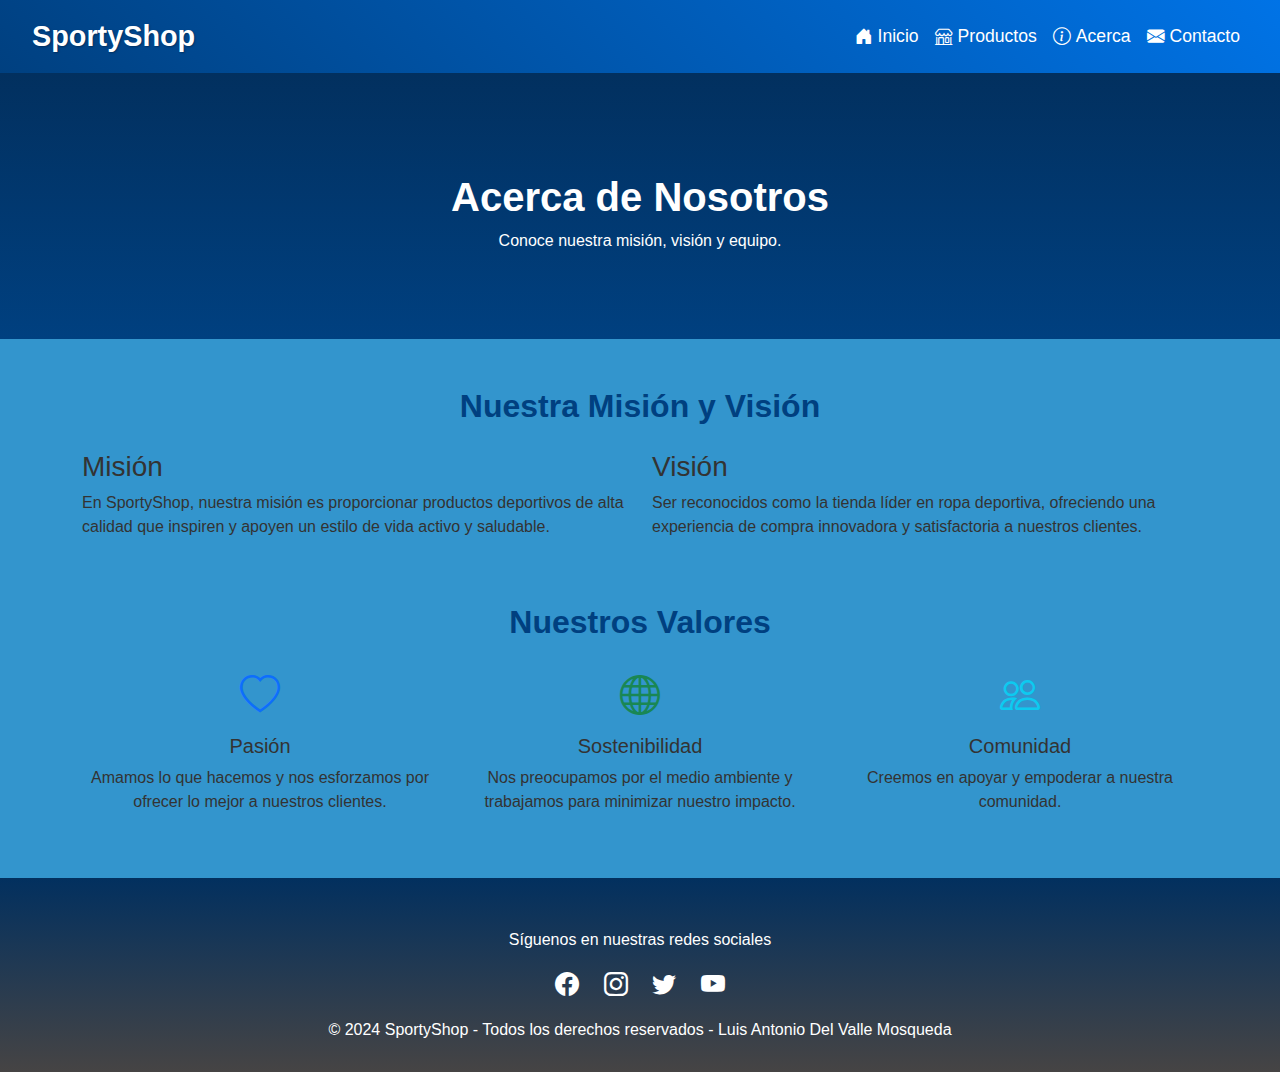
==== acerca.html @ 6645f97a "Add files via upload" ====
<!DOCTYPE html>
<html lang="en">

<head>
    <meta charset="UTF-8">
    <meta name="viewport" content="width=device-width, initial-scale=1.0">
    <title>SportyShop</title>
    <link href="https://cdn.jsdelivr.net/npm/bootstrap@5.3.0-alpha3/dist/css/bootstrap.min.css" rel="stylesheet">
    <link href="https://cdn.jsdelivr.net/npm/bootstrap-icons/font/bootstrap-icons.css" rel="stylesheet">
    <link rel="stylesheet" href="./css/styles.css">
</head>

<body>
    <!-- Navbar -->
    <nav class="navbar navbar-expand-lg navbar-dark bg-dark">
        <div class="container-fluid">
            <a class="navbar-brand" href="#">SportyShop</a>
            <button class="navbar-toggler" type="button" data-bs-toggle="collapse" data-bs-target="#navbarNav"
                aria-controls="navbarNav" aria-expanded="false" aria-label="Toggle navigation">
                <span class="navbar-toggler-icon"></span>
            </button>
            <div class="collapse navbar-collapse" id="navbarNav">
                <ul class="navbar-nav ms-auto">
                    <li class="nav-item">
                        <a class="nav-link" href="index.html"><i class="bi bi-house-door-fill"></i> Inicio</a>
                    </li>
                    <li class="nav-item">
                        <a class="nav-link" href="productos.html"><i class="bi bi-shop"></i> Productos</a>
                    </li>
                    <li class="nav-item">
                        <a class="nav-link" href="acerca.html"><i class="bi bi-info-circle"></i> Acerca</a>
                    </li>
                    <li class="nav-item">
                        <a class="nav-link" href="contacto.html"><i class="bi bi-envelope-fill"></i> Contacto</a>
                    </li>
                </ul>
            </div>
        </div>
    </nav>

    <!-- Hero Section -->
    <header class="hero text-center text-white">
        <div class="container text-center">
            <h1>Acerca de Nosotros</h1>
            <p>Conoce nuestra misión, visión y equipo.</p>
        </div>
    </header>

    <main class="container my-5">
        <!-- Misión y Visión -->
        <section class="mb-5">
            <h2 class="text-center mb-4">Nuestra Misión y Visión</h2>
            <div class="row">
                <div class="col-md-6">
                    <h3>Misión</h3>
                    <p>En SportyShop, nuestra misión es proporcionar productos deportivos de alta calidad que inspiren y apoyen un estilo de vida activo y saludable.</p>
                </div>
                <div class="col-md-6">
                    <h3>Visión</h3>
                    <p>Ser reconocidos como la tienda líder en ropa deportiva, ofreciendo una experiencia de compra innovadora y satisfactoria a nuestros clientes.</p>
                </div>
            </div>
        </section>


        <!-- Nuestros Valores -->
        <section>
            <h2 class="text-center mb-4">Nuestros Valores</h2>
            <div class="row text-center">
                <div class="col-md-4">
                    <i class="bi bi-heart text-primary fs-1"></i>
                    <h5 class="mt-2">Pasión</h5>
                    <p>Amamos lo que hacemos y nos esforzamos por ofrecer lo mejor a nuestros clientes.</p>
                </div>
                <div class="col-md-4">
                    <i class="bi bi-globe text-success fs-1"></i>
                    <h5 class="mt-2">Sostenibilidad</h5>
                    <p>Nos preocupamos por el medio ambiente y trabajamos para minimizar nuestro impacto.</p>
                </div>
                <div class="col-md-4">
                    <i class="bi bi-people text-info fs-1"></i>
                    <h5 class="mt-2">Comunidad</h5>
                    <p>Creemos en apoyar y empoderar a nuestra comunidad.</p>
                </div>
            </div>
        </section>
    </main>

    <footer class="footer">
        <div class="container text-center">
            <p>Síguenos en nuestras redes sociales</p>
            <div class="social-icons">
                <a href="#"><i class="bi bi-facebook"></i></a>
                <a href="#"><i class="bi bi-instagram"></i></a>
                <a href="#"><i class="bi bi-twitter"></i></a>
                <a href="#"><i class="bi bi-youtube"></i></a>
            </div>
            <p>&copy; 2024 SportyShop - Todos los derechos reservados - Luis Antonio Del Valle Mosqueda</p>
        </div>
    </footer>

    <script src="https://cdn.jsdelivr.net/npm/bootstrap@5.3.0-alpha3/dist/js/bootstrap.bundle.min.js"></script>
</body>

</html>
---- css/styles.css ----
/* Variables */
:root {
    --black-color: #0a044a;
    --dark-gray: #464444;        /* Gris oscuro */
    --midnight-blue: #02305f;    /* Azul muy oscuro */
    --dark-blue: #004080;        /* Azul oscuro */
    --medium-blue: #0073e6;      /* Azul medio */
    --accent-blue: #66b3ff;      /* Azul claro */
    --light-gray: #2b5bc2;       /* Gris claro para contrastar */
    --white-color: #ffffff;      /* Blanco */
    --color-texto: #333;         /* Gris oscuro para el texto */
    --color-background: #3395cd; /* Fondo de la página */
    --color-principal: #181111;     /* Color principal */
    --color-blanco: #fff;        /* Blanco */
}

/* Reset de estilos */
* {
    margin: 0;
    padding: 0;
    box-sizing: border-box;
}

/* General */
body {
    font-family: Arial, Helvetica, sans-serif;
    line-height: 1.5;
    color: var(--color-texto);
    background-color: var(--color-background);
}

a {
    text-decoration: none;
    color: var(--accent-blue);
}

a:hover {
    color: var(--medium-blue);
}

/* Navbar */
.navbar {
    background: linear-gradient(45deg, var(--dark-blue), var(--medium-blue)); /* Degradado entre azul oscuro y azul medio */
    box-shadow: 0 2px 5px rgba(0, 0, 0, 0.1);
    padding: 10px 20px;
}

.navbar-brand {
    font-size: 1.5rem;
    font-weight: bold;
    color: var(--white-color);
}

.navbar-brand:hover {
    color: var(--accent-blue);
}

/* Hero Section */
.hero {
    background: linear-gradient(to bottom, var(--midnight-blue), var(--dark-blue)); /* Degradado de azul muy oscuro a azul oscuro */
    text-align: center;
    color: var(--white-color);
    padding: 70px 20px;
    margin-bottom: 40px;
    position: relative;
}

.hero h1 {
    font-size: 2.5rem;
    font-weight: bold;
}

.hero button {
    background-color: var(--dark-blue);
    color: var(--white-color);
    padding: 10px 20px;
    border: none;
    border-radius: 5px;
    transition: all 0.3s ease;
}

.hero button:hover {
    background-color: var(--accent-blue);
    transform: scale(1.1);
}

/* Sección de productos */
section h2, section h1 {
    color: var(--dark-blue);
    font-weight: bold;
    margin-bottom: 20px;
}

.card {
    border: 1px solid var(--medium-blue);
    border-radius: 8px;
    box-shadow: 0 5px 15px rgba(0, 0, 0, 0.1);
    transition: transform 0.3s ease, box-shadow 0.3s ease;
}

.card:hover {
    transform: scale(1.05);
    box-shadow: 0 10px 20px rgba(0, 0, 0, 0.3);
}

.card img {
    border-radius: 5px;
    transition: all 0.3s ease;
}

.card img:hover {
    transform: scale(1.1);
}

.card-title {
    font-size: 1.2rem;
    color: var(--dark-gray);
}

.card-text {
    color: var(--dark-blue);
    font-weight: bold;
}

.btn-outline-primary {
    border-color: var(--medium-blue);
    color: var(--medium-blue);
    transition: all 0.3s ease;
}

.btn-outline-primary:hover {
    background-color: var(--medium-blue);
    color: var(--white-color);
}

/* Formulario de contacto */
form {
    background-color: var(--white-color);
    border: 2px solid var(--dark-blue);
    padding: 30px;
    border-radius: 8px;
    box-shadow: 0 5px 15px rgba(0, 0, 0, 0.1);
}

form label {
    font-weight: bold;
    color: var(--dark-gray);
}

form input, form textarea {
    border: 1px solid var(--dark-gray);
    padding: 10px;
    border-radius: 5px;
    transition: all 0.3s ease;
}

form input:focus, form textarea:focus {
    border-color: var(--medium-blue);
    outline: none;
    box-shadow: 0 0 5px var(--medium-blue);
}

form button {
    background-color: var(--dark-blue);
    color: var(--white-color);
    padding: 10px 20px;
    border: none;
    border-radius: 5px;
    transition: background-color 0.3s ease;
}

form button:hover {
    background-color: var(--accent-blue);
}

/* Responsividad */
@media (max-width: 768px) {
    .hero h1 {
        font-size: 2rem;
    }

    .hero button {
        font-size: 0.9rem;
    }

    .card img {
        max-height: 180px;
    }
}

/* Header */
.navbar {
    background: linear-gradient(45deg, var(--dark-blue), var(--medium-blue)); /* Degradado de azul oscuro a azul medio */
    box-shadow: 0 2px 5px rgba(0, 0, 0, 0.2);
    padding: 10px 20px;
}

.navbar-brand {
    font-size: 1.8rem;
    font-weight: bold;
    color: var(--white-color);
    text-shadow: 1px 1px 2px rgba(0, 0, 0, 0.3);
}

.navbar-nav .nav-link {
    font-size: 1.1rem;
    color: var(--white-color);
    display: flex;
    align-items: center;
    gap: 5px;
    position: relative;
}

.navbar-nav .nav-link:hover {
    color: var(--accent-blue);
}

.navbar-nav .nav-link::after {
    content: "";
    position: absolute;
    bottom: -3px;
    left: 0;
    width: 0;
    height: 2px;
    background-color: var(--accent-blue);
    transition: width 0.3s ease;
}

.navbar-nav .nav-link:hover::after {
    width: 100%;
}

/* Footer */
.footer {
    background: linear-gradient(to top, var(--dark-gray), var(--midnight-blue)); /* Degradado de gris oscuro a azul medianoche */
    color: var(--white-color);
    padding: 20px 0;
}

.footer p {
    margin: 10px 0;
}

.social-icons {
    margin: 15px 0;
}

.social-icons a {
    color: var(--white-color);
    font-size: 1.5rem;
    margin: 0 10px;
    transition: transform 0.3s ease, color 0.3s ease;
}

.social-icons a:hover {
    color: var(--accent-blue);
    transform: scale(1.2);
}
.scrolling-wrapper {
    display: flex;
    overflow-x: auto;
    gap: 15px;
    padding: 10px 0;
}

.card {
    flex-shrink: 0;
}

/* Estilo para las tarjetas de productos */
.card {
    transition: transform 0.3s ease, box-shadow 0.3s ease;
}
.card:hover {
    transform: translateY(-10px);
    box-shadow: 0px 4px 10px rgba(0, 0, 0, 0.1);
}

/* Estilos adicionales */
.container {
    margin-top: 30px;
}

.btn-group button {
    margin: 5px;
}

#productsContainer {
    display: flex;
    flex-wrap: wrap;
    justify-content: space-around;
}

.card-body button {
    width: 100%;
}

/* Estilo para las tarjetas del carrito */
.cart-item {
    display: flex;
    justify-content: space-between;
    margin-bottom: 20px;
    padding: 10px;
    border: 1px solid #ccc;
    border-radius: 5px;
}

.cart-item img {
    width: 80px;
    height: 80px;
    object-fit: cover;
}

.cart-item-info {
    flex-grow: 1;
    margin-left: 10px;
}

.cart-item-info h5 {
    margin: 0;
}

.cart-item-info p {
    margin: 5px 0;
}

/* Estilo del total */
#totalPrice {
    font-weight: bold;
}
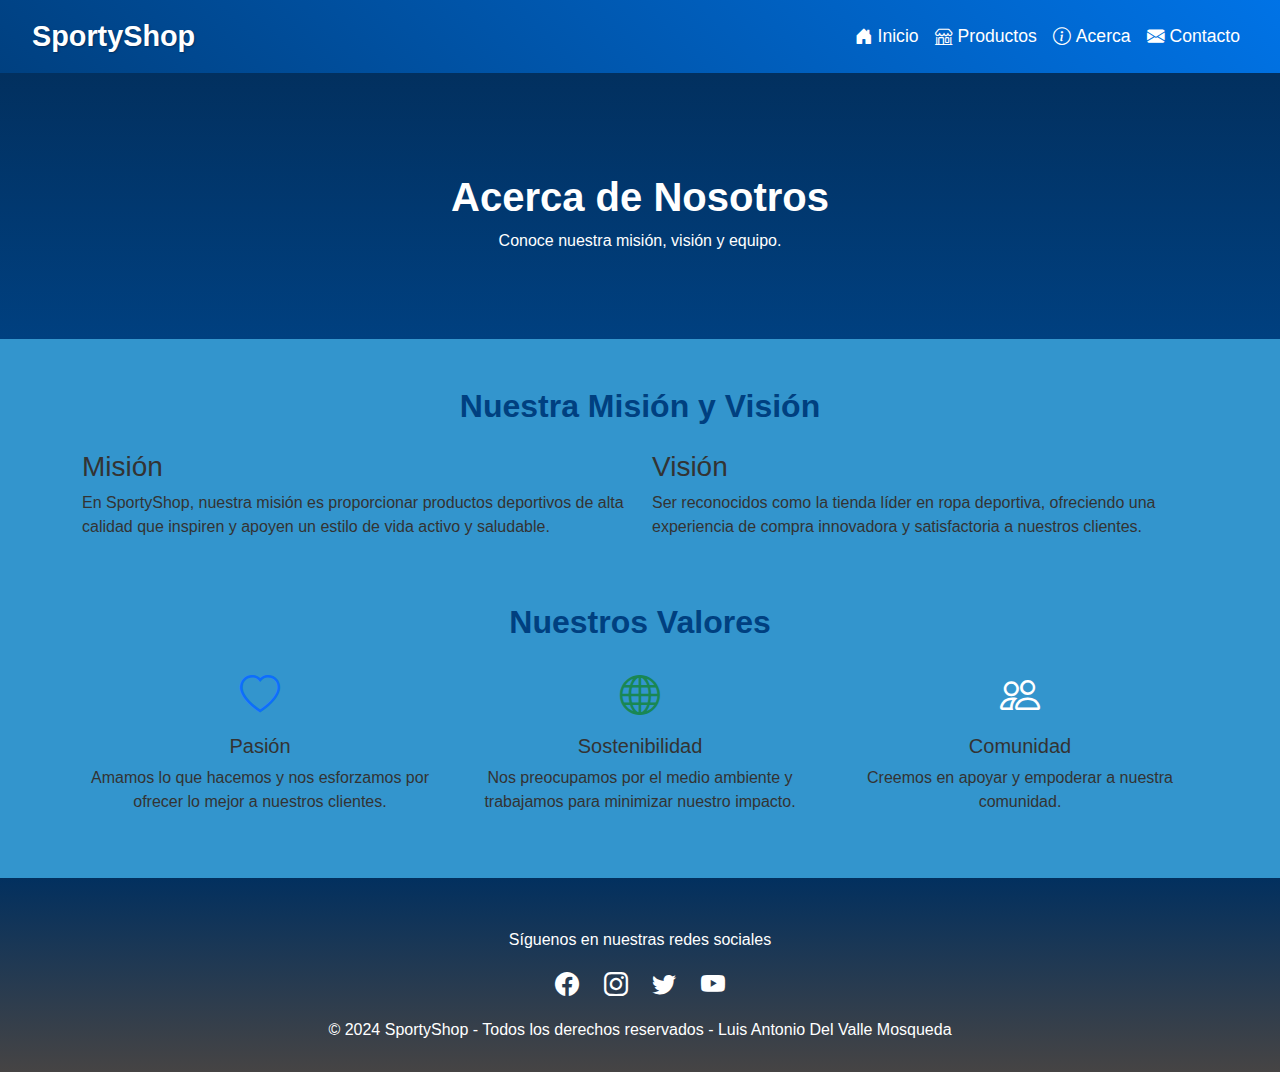
==== commit d47fb87c: "Update acerca.html" ====
--- a/acerca.html
+++ b/acerca.html
@@ -78,7 +78,7 @@
                     <p>Nos preocupamos por el medio ambiente y trabajamos para minimizar nuestro impacto.</p>
                 </div>
                 <div class="col-md-4">
-                    <i class="bi bi-people text-info fs-1"></i>
+                    <i class="bi bi-people text-white fs-1"></i>
                     <h5 class="mt-2">Comunidad</h5>
                     <p>Creemos en apoyar y empoderar a nuestra comunidad.</p>
                 </div>
